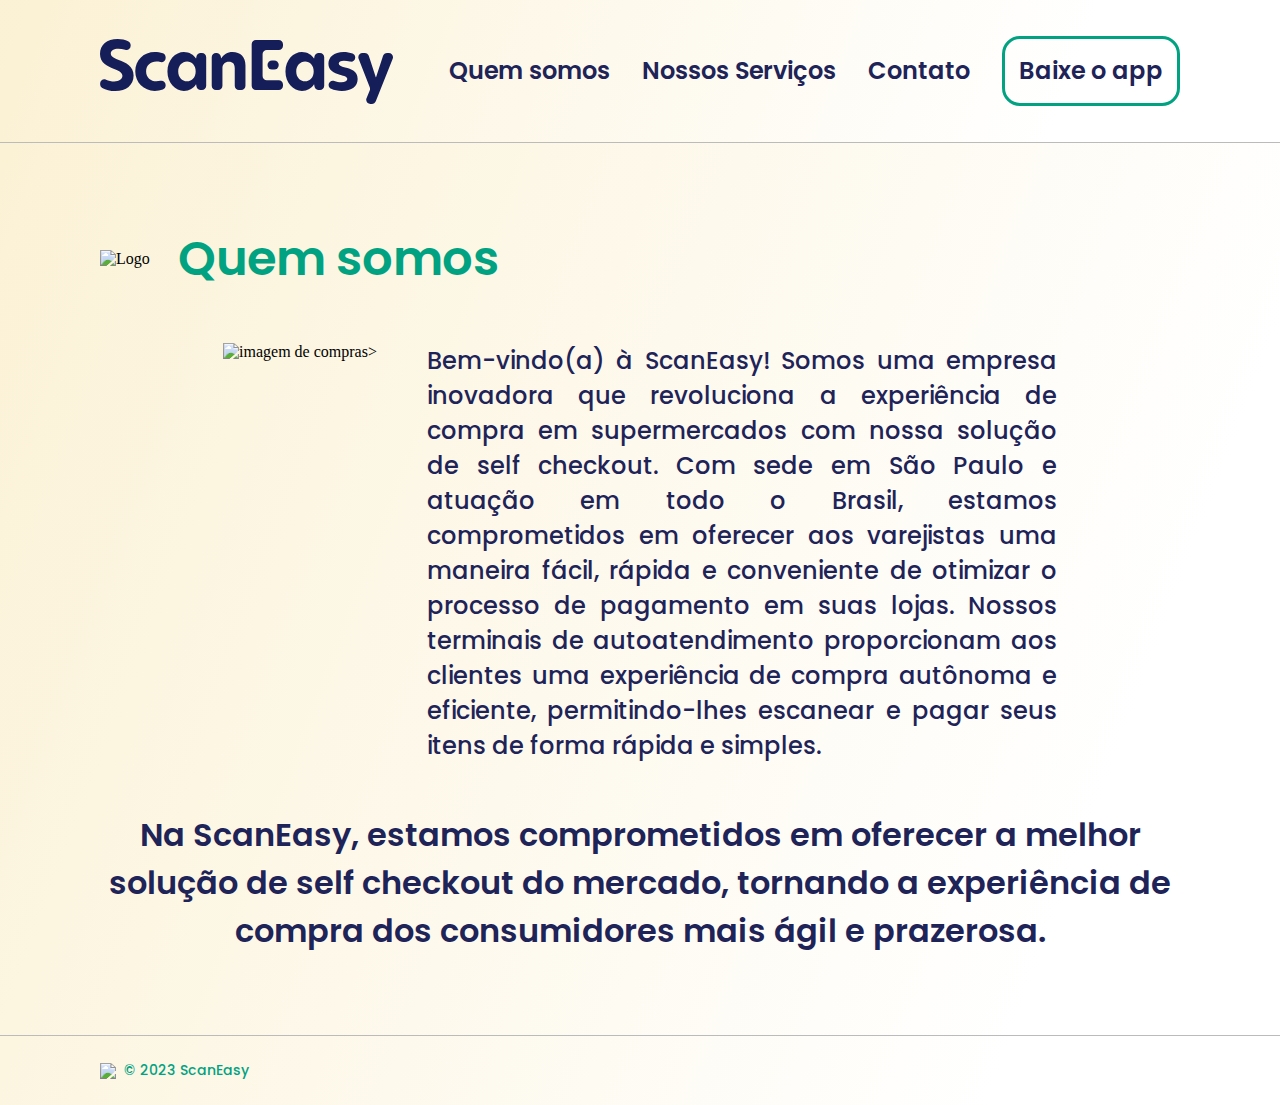
==== quem somos.html @ 75964084 "Add files via upload" ====
<!DOCTYPE html>
<html lang="pt-BR">
<head>
    <meta charset="UTF-8">
    <meta name="viewport" content="width=device-width, initial-scale=1.0">
    <link rel="stylesheet" type="text/css" href="styles/quem somos.css">
    <link rel="stylesheet" href="https://cdnjs.cloudflare.com/ajax/libs/font-awesome/6.4.0/css/all.min.css" 
    integrity="sha512-iecdLmaskl7CVkqkXNQ/ZH/XLlvWZOJyj7Yy7tcenmpD1ypASozpmT/E0iPtmFIB46ZmdtAc9eNBvH0H/ZpiBw==" 
    crossorigin="anonymous" referrerpolicy="no-referrer" />
    <title>Quem Somos</title>
</head>
<body>
    <header class="cabecalho">
        <img class="cabecalho-logo" src="imagens/logoTextoAsset 1 (1).svg" alt="Logo">
        <nav class="cabecalho-nav">
            <a class="cabecalho-itens" href="#">Quem somos</a> 
            <a class="cabecalho-itens" href="#">Nossos Serviços</a>
            <a class="cabecalho-itens" href="#">Contato</a>
            <a class="cabecalho-itens calltoaction" href="#">Baixe o app</a>
        </nav>
    </header>

    <main class="conteudo">
        <section class="conteudo__quemsomos">
            <div class="conteudo__quemsomos__titulo">
                <img class="conteudo__quemsomos__titulo__logo" src="imagens/Carrinho azul.svg" alt="Logo">
                <p class="conteudo__quemsomos__titulo__texto">Quem somos</p>
            </div>

            <div class="conteudo__quemsomos__conteudo">
                <img class="conteudo__quemsomos__conteudo__imagem" src="imagens/Rectangle 1.svg" alt="imagem de compras>">
                <p class="conteudo__quemsomos__conteudo__texto">
                    Bem-vindo(a) à ScanEasy! Somos uma empresa inovadora que revoluciona a experiência de compra
                    em supermercados com nossa solução de self checkout. Com sede em São Paulo e atuação em todo
                    o Brasil, estamos comprometidos em oferecer aos varejistas uma maneira fácil, rápida e 
                    conveniente de otimizar o processo de pagamento em suas lojas. Nossos terminais de autoatendimento
                    proporcionam aos clientes uma experiência de compra autônoma e eficiente, permitindo-lhes escanear
                    e pagar seus itens de forma rápida e simples.
                </p>
            </div>

            <div class="conteudo__quemsomos__textodestaque">
                <p class="conteudo__quemsomos__textodestaque__texto">
                    Na ScanEasy, estamos comprometidos em oferecer a melhor solução de self checkout do mercado, tornando a
                    experiência de compra dos consumidores mais ágil e prazerosa.
                </p>
            </div>
        </section>
    </main>

    <footer class="rodape">
        <div class="rodape__logodireitos">
            <img class="rodape__logodireitos__imagem" src="imagens/Carrinho azul.svg">
            <p class="rodape__logodireitos__texto">© 2023 ScanEasy</p>
        </div>

        <div class="rodape__icones">
            <i class="fa-brands fa-instagram"></i>
            <i class="fa-brands fa-google-play"></i>
            <i class="fa-brands fa-app-store"></i>
        </div>
    </footer>
</body>
</html>
---- styles/quem somos.css ----
@import url('https://fonts.googleapis.com/css2?family=Poppins:wght@500;600&display=swap');

/* reset */

*{
    margin: 0;
    padding: 0;
    box-sizing: border-box;
    text-decoration: none;
}

/*body*/

body{
    font-size: 100%;
    background: linear-gradient(290.64deg, #FFFFFF 17.15%, #F9EBC1 136.41%);
    box-sizing: border-box;
}

/*header*/

.cabecalho{
    display: flex;
    flex-direction: row;
    align-items: center;
    justify-content: space-between;
    padding: 36px 100px;
    position: sticky;
    top: 0;
    border-bottom: 1px solid #BBBBBB;
    background: linear-gradient(290.64deg, #FFFFFF 17.15%, #F9EBC1 136.41%);
}

.cabecalho-logo{
    height: 65px;
}

.cabecalho-nav{
    display: flex;
    flex-direction: row;
    align-items: center;
    gap: 32px;
    width: fit-content;
}

.cabecalho-itens{
    font-family: 'Poppins', sans-serif;
    font-size: 24px;
    font-weight: 600;
    color: #1E2358;
    line-height: 36px;
    width: fit-content;
}

.calltoaction{
    font-family: 'Poppins', sans-serif;
    font-size: 24px;
    font-weight: 600;
    color: #1E2358;
    line-height: 36px;
    padding: 14px;
    border: 3px solid #00A281;
    border-radius: 18px;
}

.calltoaction:hover{
    font-family: 'Poppins', sans-serif;
    font-size: 24px;
    font-weight: 600;
    color: #1E2358;
    line-height: 36px;
    padding: 14px;
    border: 3px solid #00A281;
    border-radius: 18px;
    background: #00A281;
}

/* Main */

.conteudo{
    box-sizing: border-box;
}

.conteudo__quemsomos{
    display: flex;
    flex-direction: column;

    justify-content: center;
    padding: 80px 100px;
    gap: 48px;
    border-bottom: 1px solid #BBBBBB;
}

.conteudo__quemsomos__titulo{
    display: flex;
    align-items: center;
    gap: 28px;
}

.conteudo__quemsomos__titulo__texto{
    font-family: 'Poppins', sans-serif;
    font-size: 48px;
    font-weight: 600;
    color: #00A281;
}

.conteudo__quemsomos__conteudo{
    display: flex;
    align-items: flex-start;
    justify-content: center;
    gap: 50px;
}

.conteudo__quemsomos__conteudo__texto{
    font-family: 'Poppins';
    font-weight: 500;
    font-size: 24px;
    text-align: justify;
    color: #1E2358;
    width: 630px;
}

.conteudo__quemsomos__textodestaque{
    text-align: center;
}

.conteudo__quemsomos__textodestaque__texto{
    font-family: 'Poppins';
    font-style: normal;
    font-weight: 600;
    font-size: 32px;
    color: #1E2358;
}

/* Footer */

.rodape{
    display: flex;
    flex-direction: row;
    align-items: center;
    justify-content: space-between;
    padding: 24px 100px;
}

.rodape__logodireitos{
    display: flex;
    align-items: center;
    gap: 8px;
}

.rodape__logodireitos__imagem{
    color: #00A281;
}

.rodape__logodireitos__texto{
    font-family: 'Poppins', sans-serif;
    font-size: 14px;
    font-weight: 500;
    color: #00a281;
}

.rodape__icones{
    display: flex;
    align-items: center;
    gap: 28px;
}

.fa-brands{
    font-size: 24px;
    color:#00A281;
}
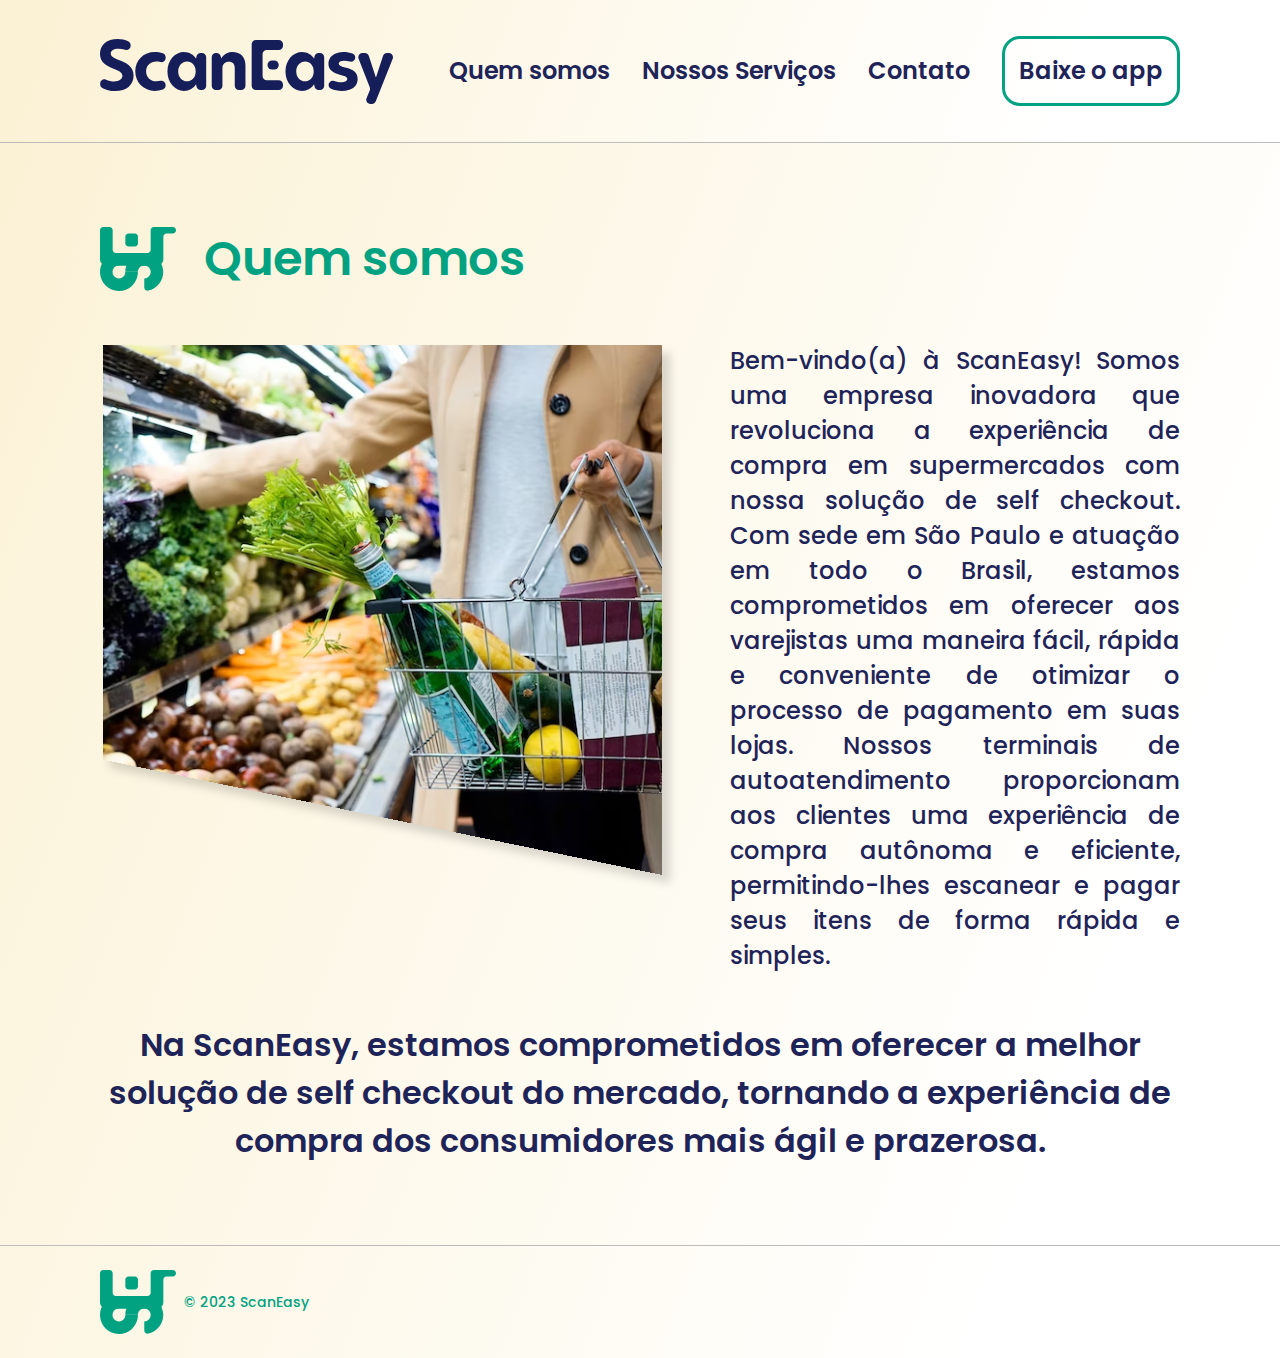
==== commit 2a19626e: "Update quem somos.html" ====
--- a/quem somos.html
+++ b/quem somos.html
@@ -14,7 +14,7 @@
         <img class="cabecalho-logo" src="imagens/logoTextoAsset 1 (1).svg" alt="Logo">
         <nav class="cabecalho-nav">
             <a class="cabecalho-itens" href="#">Quem somos</a> 
-            <a class="cabecalho-itens" href="#">Nossos Serviços</a>
+            <a class="cabecalho-itens" href="nossos serviços.html">Nossos Serviços</a>
             <a class="cabecalho-itens" href="#">Contato</a>
             <a class="cabecalho-itens calltoaction" href="#">Baixe o app</a>
         </nav>
@@ -61,4 +61,4 @@
         </div>
     </footer>
 </body>
-</html>+</html>
